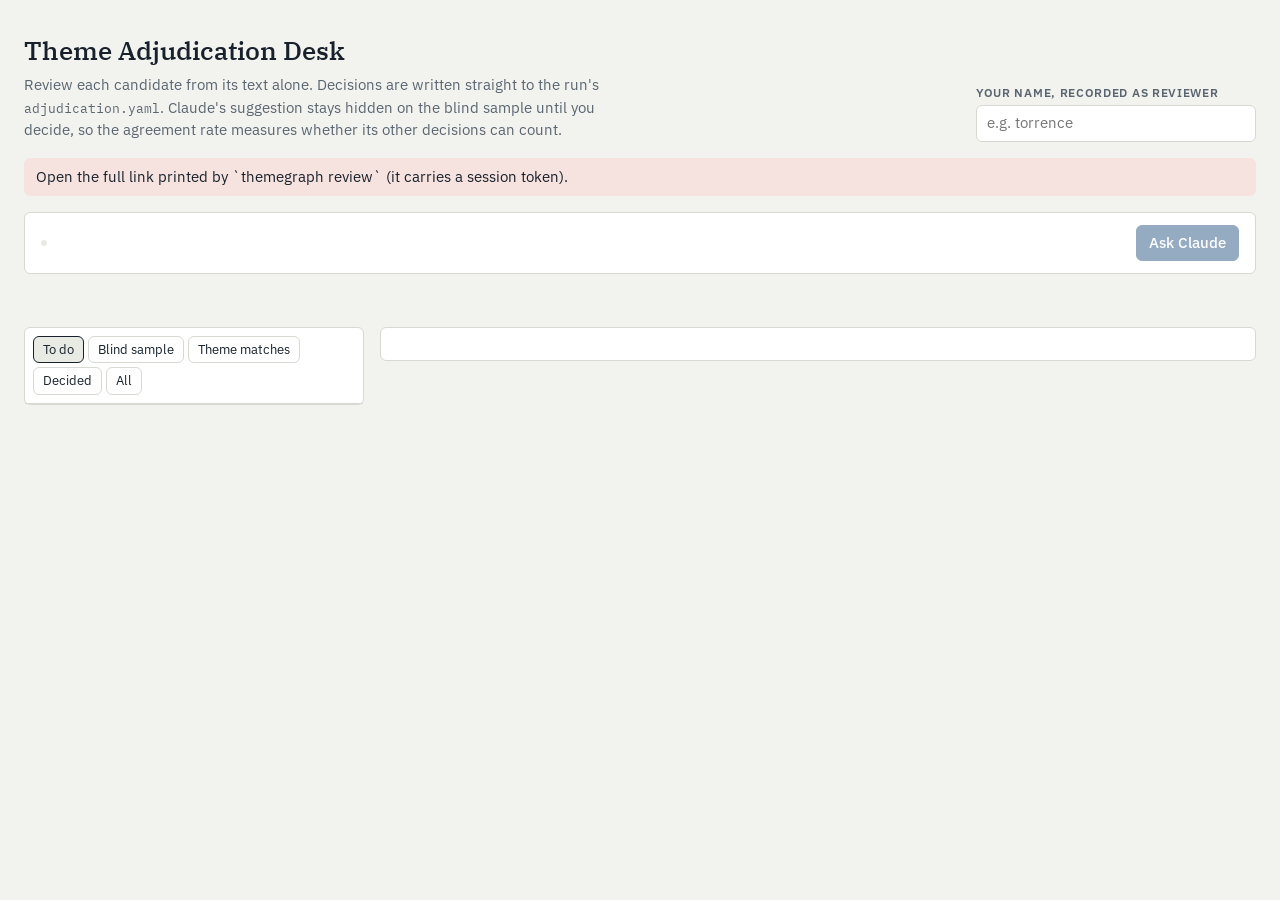
==== src/themegraph/review/desk.html @ d64e3982 "Local review page: themegraph review RUN_DIR ... Serves the adjudication review on 127.0.0.1 with a " ====
<!doctype html>
<html lang="en"><head><meta charset="utf-8">
<meta name="viewport" content="width=device-width,initial-scale=1">
<title>Theme Adjudication Desk</title>
<link rel="stylesheet" href="https://fonts.googleapis.com/css2?family=IBM+Plex+Mono:wght@400;500&family=IBM+Plex+Sans:wght@400;500;600&family=IBM+Plex+Serif:wght@500&display=swap">
<style>
/* Layout: one work bench. Run tabs and progress on top, candidate queue left, the open candidate right; stacks to one column on phones. */
:root {
  --bg: #f2f3ef; --panel: #ffffff; --sunk: #e8eae4; --ink: #18212b; --muted: #5a6570;
  --line: #d6dad2; --accent: #2c5a86; --accent-ink: #ffffff; --focus: #2c5a86;
  --ok: #2b7a4b; --bad: #b0402e; --warn: #9a640f; --real: #11696e; --noise: #69717c;
  --ok-bg: #e3f1e8; --bad-bg: #f6e3df; --warn-bg: #f5ead6; --real-bg: #dcefef; --noise-bg: #eceef0;
  --f-display: "IBM Plex Serif", Georgia, serif;
  --f-body: "IBM Plex Sans", system-ui, -apple-system, "Segoe UI", sans-serif;
  --f-mono: "IBM Plex Mono", ui-monospace, "SFMono-Regular", Menlo, monospace;
  --s1: 4px; --s2: 8px; --s3: 12px; --s4: 16px; --s5: 24px; --s6: 32px;
  --r: 6px;
}
@media (prefers-color-scheme: dark) { :root:not([data-theme="light"]) {
  --bg: #10151a; --panel: #172029; --sunk: #0d1216; --ink: #e5eaee; --muted: #98a4af;
  --line: #29343f; --accent: #82b2e0; --accent-ink: #0c1620; --focus: #82b2e0;
  --ok: #72c495; --bad: #ee8f7d; --warn: #e2b45c; --real: #62c8cd; --noise: #a3abb5;
  --ok-bg: #173226; --bad-bg: #3a1f1a; --warn-bg: #362a14; --real-bg: #12302f; --noise-bg: #222a33;
  color-scheme: dark; } }
:root[data-theme="dark"] {
  --bg: #10151a; --panel: #172029; --sunk: #0d1216; --ink: #e5eaee; --muted: #98a4af;
  --line: #29343f; --accent: #82b2e0; --accent-ink: #0c1620; --focus: #82b2e0;
  --ok: #72c495; --bad: #ee8f7d; --warn: #e2b45c; --real: #62c8cd; --noise: #a3abb5;
  --ok-bg: #173226; --bad-bg: #3a1f1a; --warn-bg: #362a14; --real-bg: #12302f; --noise-bg: #222a33;
  color-scheme: dark; }

* { box-sizing: border-box; }
body { background: var(--bg); color: var(--ink); font-family: var(--f-body); font-size: 15px; line-height: 1.5; }
.wrap { max-width: 1280px; margin: 0 auto; padding-block: var(--s5) var(--s6);
  padding-left: max(16px, env(safe-area-inset-left, 0px)); padding-right: max(16px, env(safe-area-inset-right, 0px));
  display: grid; gap: var(--s4); }
h1 { font-family: var(--f-display); font-weight: 500; font-size: 1.6rem; margin: 0; text-wrap: balance; }
h2 { font-size: 1.05rem; margin: 0; text-wrap: balance; }
.mono { font-family: var(--f-mono); font-size: 0.86em; }
.muted { color: var(--muted); }
.label { font-size: 0.72rem; letter-spacing: 0.06em; text-transform: uppercase; color: var(--muted); font-weight: 600; }
button, input, textarea, select { font: inherit; color: inherit; }
button { cursor: pointer; border: 1px solid var(--line); background: var(--panel); border-radius: var(--r); padding: 6px 12px; }
button:hover:not(:disabled) { border-color: var(--accent); }
button:disabled { opacity: 0.5; cursor: not-allowed; }
button.primary { background: var(--accent); color: var(--accent-ink); border-color: var(--accent); font-weight: 500; }
:focus-visible { outline: 2px solid var(--focus); outline-offset: 2px; }
input[type=text], textarea { background: var(--panel); border: 1px solid var(--line); border-radius: var(--r); padding: 6px 10px; width: 100%; }
textarea { min-height: 64px; resize: vertical; }

header.top { display: flex; flex-wrap: wrap; gap: var(--s3) var(--s5); align-items: end; justify-content: space-between; }
.intro { max-width: 68ch; margin: var(--s1) 0 0; color: var(--muted); }
.who { display: grid; gap: var(--s1); min-width: 0; width: min(280px, 100%); }

.bar { background: var(--panel); border: 1px solid var(--line); border-radius: var(--r); padding: var(--s3) var(--s4);
  display: flex; flex-wrap: wrap; gap: var(--s3) var(--s5); align-items: center; }
.tabs { display: flex; gap: var(--s1); background: var(--sunk); padding: 3px; border-radius: var(--r); }
.tabs button { border: 0; background: transparent; padding: 5px 14px; }
.tabs button[aria-selected="true"] { background: var(--panel); box-shadow: 0 0 0 1px var(--line); font-weight: 600; }
.stats { display: flex; flex-wrap: wrap; gap: var(--s4); font-variant-numeric: tabular-nums; }
.stat b { font-size: 1.05rem; display: block; line-height: 1.2; }
.actions { display: flex; flex-wrap: wrap; gap: var(--s2); margin-left: auto; }
.meter { height: 6px; background: var(--sunk); border-radius: 3px; overflow: hidden; width: 160px; display: flex; }
.meter i { display: block; height: 100%; }

.note { padding: var(--s2) var(--s3); border-radius: var(--r); background: var(--sunk); color: var(--ink); font-size: 0.92rem; }
.note.warn { background: var(--warn-bg); }
.note.bad { background: var(--bad-bg); }

.bench { display: grid; grid-template-columns: minmax(260px, 340px) minmax(0, 1fr); gap: var(--s4); align-items: start; }
@media (max-width: 820px) { .bench { grid-template-columns: minmax(0, 1fr); } }
.queue { background: var(--panel); border: 1px solid var(--line); border-radius: var(--r); min-width: 0; }
.queue .filters { display: flex; flex-wrap: wrap; gap: var(--s1); padding: var(--s2); border-bottom: 1px solid var(--line); }
.queue .filters button { padding: 3px 9px; font-size: 0.82rem; }
.queue .filters button[aria-pressed="true"] { background: var(--sunk); border-color: var(--ink); }
.queue ol { list-style: none; margin: 0; padding: 0; max-height: 70vh; overflow-y: auto; }
.queue li button { width: 100%; text-align: left; border: 0; border-bottom: 1px solid var(--line); border-radius: 0;
  background: transparent; padding: var(--s2) var(--s3); display: grid; gap: 2px; }
.queue li button[aria-current="true"] { background: var(--sunk); box-shadow: inset 3px 0 0 var(--accent); }
.qrow { display: flex; gap: var(--s2); align-items: baseline; justify-content: space-between; min-width: 0; }
.qkw { color: var(--muted); font-size: 0.82rem; overflow: hidden; text-overflow: ellipsis; white-space: nowrap; }

.chip { display: inline-block; font-size: 0.72rem; padding: 1px 7px; border-radius: 999px; font-weight: 600; white-space: nowrap;
  background: var(--noise-bg); color: var(--noise); }
.c-confirmed, .c-real_unlabelled_theme { background: var(--ok-bg); color: var(--ok); }
.c-rejected { background: var(--bad-bg); color: var(--bad); }
.c-noise { background: var(--noise-bg); color: var(--noise); }
.c-duplicate { background: var(--warn-bg); color: var(--warn); }
.c-real_unlabelled_theme { background: var(--real-bg); color: var(--real); }
.c-kind { background: transparent; border: 1px solid var(--line); color: var(--muted); }
.c-blind { background: var(--warn-bg); color: var(--warn); }

.card { background: var(--panel); border: 1px solid var(--line); border-radius: var(--r); padding: var(--s4); display: grid; gap: var(--s4); min-width: 0; }
.meta { display: flex; flex-wrap: wrap; gap: var(--s2) var(--s4); align-items: baseline; }
.kws { display: flex; flex-wrap: wrap; gap: var(--s1); }
.kws span { background: var(--sunk); border-radius: 4px; padding: 1px 7px; font-size: 0.86rem; }
.quotes { display: grid; gap: var(--s3); }
blockquote { margin: 0; padding: var(--s2) var(--s3); border-left: 3px solid var(--line); background: var(--bg); border-radius: 0 var(--r) var(--r) 0; max-width: 80ch; }
blockquote .src { display: block; font-family: var(--f-mono); font-size: 0.76rem; color: var(--muted); margin-bottom: 2px; overflow-wrap: anywhere; }
.ai { border: 1px dashed var(--line); border-radius: var(--r); padding: var(--s3); display: grid; gap: var(--s2); }
.ai.hidden-blind { background: var(--warn-bg); border-style: solid; border-color: transparent; }
.decide { display: flex; flex-wrap: wrap; gap: var(--s2); }
.decide button { min-width: 120px; }
.decide button[aria-pressed="true"] { background: var(--ink); color: var(--bg); border-color: var(--ink); }
.empty { padding: var(--s6) var(--s4); text-align: center; color: var(--muted); display: grid; gap: var(--s3); justify-items: center; }
.empty ol { text-align: left; max-width: 60ch; margin: 0; }
.confirmrow { display: flex; flex-wrap: wrap; gap: var(--s2); align-items: center; }
.sr { position: absolute; width: 1px; height: 1px; overflow: hidden; clip: rect(0 0 0 0); }
.toast { min-height: 1.4em; font-size: 0.9rem; color: var(--muted); }
@media (prefers-reduced-motion: no-preference) { .queue li button { transition: background 0.12s; } }
</style>
</head><body>
<div class="wrap">
  <header class="top">
    <div>
      <h1>Theme Adjudication Desk</h1>
      <p class="intro">Review each candidate from its text alone. Decisions are written straight to the
        run's <span class="mono">adjudication.yaml</span>. Claude's suggestion stays hidden on the blind
        sample until you decide, so the agreement rate measures whether its other decisions can count.</p>
    </div>
    <label class="who" for="reviewer"><span class="label">Your name, recorded as reviewer</span>
      <input id="reviewer" type="text" autocomplete="name" placeholder="e.g. torrence"></label>
  </header>
  <div id="status" class="note" hidden></div>
  <section class="bar" aria-label="Run">
    <div class="tabs" role="tablist" id="tabs"></div>
    <div class="stats" id="stats"></div>
    <div class="actions">
      <button id="runai" class="primary" disabled>Ask Claude</button>
      <button id="stop" hidden>Stop</button>
    </div>
  </section>
  <div id="bulk" class="note warn" hidden></div>
  <div class="toast" id="toast" role="status" aria-live="polite"></div>
  <section class="bench">
    <nav class="queue" aria-label="Candidates">
      <div class="filters" id="filters">
        <button data-f="todo" aria-pressed="true">To do</button>
        <button data-f="sample" aria-pressed="false">Blind sample</button>
        <button data-f="matched" aria-pressed="false">Theme matches</button>
        <button data-f="done" aria-pressed="false">Decided</button>
        <button data-f="all" aria-pressed="false">All</button>
      </div>
      <ol id="list"></ol>
    </nav>
    <article class="card" id="detail" aria-live="polite"></article>
  </section>
</div>
<script>
(() => {
  const DECISIONS = {
    matched_theme: ["confirmed", "rejected"],
    negative_control_match: ["confirmed", "rejected"],
    unmatched_candidate: ["real_unlabelled_theme", "noise", "duplicate"],
  };
  const WORDS = { confirmed: "Confirmed", rejected: "Rejected", real_unlabelled_theme: "Real theme",
    noise: "Noise", duplicate: "Duplicate", pending: "Pending" };
  const KIND = { matched_theme: "theme match", negative_control_match: "control match", unmatched_candidate: "unmatched" };
  const token = (location.hash.match(/t=([^&]+)/) || [])[1] || "";
  const S = { runs: [], run: null, data: {}, filter: "todo", sel: null, busy: false, stop: false, armed: false };
  const $ = (id) => document.getElementById(id);
  const esc = (s) => String(s ?? "").replace(/[&<>"]/g, (c) => ({ "&": "&amp;", "<": "&lt;", ">": "&gt;", '"': "&quot;" }[c]));
  const toast = (t) => { $("toast").textContent = t; };
  const status = (t, cls = "") => { const el = $("status"); el.hidden = !t; el.className = "note " + cls; el.textContent = t || ""; };
  try { $("reviewer").value = localStorage.getItem("reviewer") || ""; } catch (_) {}
  $("reviewer").addEventListener("change", () => { try { localStorage.setItem("reviewer", $("reviewer").value.trim()); } catch (_) {} render(); });
  const reviewer = () => $("reviewer").value.trim();

  async function api(path, body) {
    const r = await fetch(path, body ? { method: "POST", headers: { "Content-Type": "application/json", "X-Review-Token": token }, body: JSON.stringify(body) }
      : { headers: { "X-Review-Token": token } });
    const j = await r.json().catch(() => ({}));
    if (!r.ok) throw new Error(j.error || ("HTTP " + r.status));
    return j;
  }
  const cur = () => S.data[S.run];
  const entries = () => cur()?.entries || [];
  const blindHidden = (e) => e.in_sample && !e.blind_human_decision;

  function render() {
    $("tabs").innerHTML = S.runs.map((r) => `<button role="tab" data-run="${esc(r)}" aria-selected="${r === S.run}">${esc(r)}</button>`).join("");
    for (const b of $("filters").querySelectorAll("button")) b.setAttribute("aria-pressed", String(b.dataset.f === S.filter));
    const st = cur()?.stats;
    if (st) {
      const pct = (k) => st.n ? 100 * k / st.n : 0;
      $("stats").innerHTML = `
        <div class="stat"><span class="label">Decided</span><b>${st.decided_by_human + st.decided_by_ai} / ${st.n}</b>
          <div class="meter" aria-hidden="true"><i style="width:${pct(st.decided_by_human)}%;background:var(--accent)"></i><i style="width:${pct(st.decided_by_ai)}%;background:var(--real)"></i></div></div>
        <div class="stat"><span class="label">By you · by Claude</span><b>${st.decided_by_human} · ${st.decided_by_ai}</b></div>
        <div class="stat"><span class="label">Blind sample</span><b>${st.sample_done} / ${st.sample_n}</b></div>
        <div class="stat"><span class="label">Agreement</span><b>${st.paired ? `${st.agree} / ${st.paired} (${Math.round(100 * st.agree / st.paired)}%)` : "—"}</b></div>`;
      const avail = cur().suggestions_available;
      $("runai").disabled = S.busy || !avail || !st.need_ai;
      $("runai").textContent = !avail ? "Claude unavailable" : st.need_ai ? `Ask Claude about ${st.need_ai}` : "Claude has suggested all";
    }
    renderBulk(st); renderList(); renderDetail();
  }

  function renderBulk(st) {
    const el = $("bulk");
    if (!st || (!st.acceptable && !(st.sample_n && st.sample_done < st.sample_n))) { el.hidden = true; S.armed = false; return; }
    el.hidden = false;
    if (!st.acceptable) {
      el.innerHTML = `<strong>Accepting Claude's decisions is locked.</strong> Decide all ${st.sample_n} blind-sample entries first
        (${st.sample_done} done), and let Claude suggest for them. Their agreement rate decides whether Claude's other decisions count
        (80% on at least 20 entries).`;
      return;
    }
    const rate = st.paired ? Math.round(100 * st.agree / st.paired) : 0;
    el.innerHTML = `<div class="confirmrow"><span>On the blind sample you and Claude agreed on <strong>${st.agree} of ${st.paired} (${rate}%)</strong>.
      ${st.acceptable} unmatched candidates have a suggestion and no decision. Theme and control matches are never accepted in bulk.
      ${rate < 80 ? "<strong>Below the 80% bar: these would not count in the comparison.</strong>" : ""}</span>
      ${S.armed ? `<button id="bulkyes" class="primary">Record ${st.acceptable} as Claude's decisions</button><button id="bulkno">Cancel</button>`
        : `<button id="bulkgo">Accept Claude's remaining unmatched decisions…</button>`}</div>`;
    $("bulkgo")?.addEventListener("click", () => { S.armed = true; render(); });
    $("bulkno")?.addEventListener("click", () => { S.armed = false; render(); });
    $("bulkyes")?.addEventListener("click", async () => {
      S.armed = false; S.busy = true; render();
      try { const j = await api("/api/accept_ai", { run: S.run }); S.data[S.run] = j; toast(`Recorded ${j.accepted} decisions from Claude.`); }
      catch (e) { toast("Not recorded: " + e.message); }
      S.busy = false; render();
    });
  }

  function chipFor(e) {
    if (e.decision !== "pending") return `<span class="chip c-${e.decision}">${WORDS[e.decision]}${e.decided_by === "ai" ? " · Claude" : ""}</span>`;
    if (blindHidden(e)) return `<span class="chip c-blind">blind</span>`;
    if (e.ai_suggestion) return `<span class="chip c-kind">Claude: ${WORDS[e.ai_suggestion]}</span>`;
    return `<span class="chip">pending</span>`;
  }

  function renderList() {
    const es = entries().filter((e) => ({ todo: e.decision === "pending", sample: e.in_sample,
      matched: e.kind !== "unmatched_candidate", done: e.decision !== "pending", all: true }[S.filter]));
    if (!es.some((e) => e.id === S.sel)) S.sel = es[0]?.id ?? null;
    $("list").innerHTML = es.length ? es.map((e) => `<li><button data-id="${esc(e.id)}" aria-current="${e.id === S.sel}">
        <span class="qrow"><span class="mono">${esc(e.candidate_id)}</span>${chipFor(e)}</span>
        <span class="qrow"><span class="muted mono">${esc(e.first_flag || "")}</span><span class="chip c-kind">${KIND[e.kind]}${e.theme ? ": " + esc(e.theme) : ""}</span></span>
        <span class="qkw">${esc(e.keywords.slice(0, 6).join(", "))}</span></button></li>`).join("")
      : `<li class="empty">Nothing in this view.</li>`;
  }

  function renderDetail() {
    const d = $("detail");
    const e = entries().find((x) => x.id === S.sel);
    if (!e) { d.innerHTML = `<div class="empty"><h2>${cur() ? "Nothing to review in this view" : "Loading…"}</h2></div>`; return; }
    const hidden = blindHidden(e);
    d.innerHTML = `
      <div class="meta"><h2 class="mono">${esc(e.candidate_id)}</h2><span class="chip c-kind">${KIND[e.kind]}</span>
        ${e.in_sample ? `<span class="chip c-blind">blind sample</span>` : ""}
        <span class="muted">First flag <span class="mono">${esc(e.first_flag || "?")}</span></span></div>
      ${e.theme ? `<p><span class="label">Question</span><br>Is this candidate really the labelled theme <strong class="mono">${esc(e.theme)}</strong>,
        not just the same companies? ${e.kind === "negative_control_match" ? "This label is a negative control: confirming it counts as a false alarm." : ""}</p>`
        : `<p><span class="label">Question</span><br>Is this one coherent business subject (real theme), boilerplate or a mix (noise), or the same subject as an earlier candidate (duplicate)?</p>`}
      <div><span class="label">Issuers</span><div class="mono">${esc(e.issuers.join(", ") || "—")}</div></div>
      <div><span class="label">Keywords as of the flag</span><div class="kws">${e.keywords.map((k) => `<span>${esc(k)}</span>`).join("") || "—"}</div></div>
      <div class="quotes"><span class="label">Quoted passages</span>${e.quotes.map((q) => `<blockquote><span class="src">${esc(q.symbol)} · ${esc(q.date)} · ${esc(q.passage_id)}</span>${esc(q.text)}</blockquote>`).join("") || `<span class="muted">No quotes.</span>`}</div>
      <div class="ai ${hidden ? "hidden-blind" : ""}"><span class="label">Claude's suggestion</span>
        ${hidden ? `<span>Hidden until you decide: this entry is in the blind sample.</span>`
          : e.ai_suggestion ? `<span><span class="chip c-${e.ai_suggestion}">${WORDS[e.ai_suggestion]}</span></span><span>${esc(e.ai_reason)}</span>
              <span class="muted mono">${esc(e.ai_model)} · ${esc(e.ai_prompt_version)}</span>`
          : `<span class="muted">None yet. Use “Ask Claude” above.</span>`}</div>
      <div><span class="label">Your decision</span><div class="decide">
        ${DECISIONS[e.kind].map((o) => `<button data-d="${o}" aria-pressed="${e.decision === o}">${WORDS[o]}</button>`).join("")}
        ${e.decision !== "pending" ? `<button data-d="pending">Clear</button>` : ""}</div></div>
      <label for="notes"><span class="label">Notes (optional; for a duplicate, name the earlier candidate)</span>
        <textarea id="notes">${esc(e.notes)}</textarea></label>
      ${e.decision !== "pending" ? `<p class="muted">Recorded ${e.decided_by === "ai" ? "from Claude's suggestion" : "by " + esc(e.reviewer)} on ${esc(e.reviewed_on)}.</p>` : ""}
      ${!reviewer() ? `<p class="note warn">Enter your name at the top before deciding.</p>` : ""}`;
    d.querySelectorAll(".decide button").forEach((b) => b.addEventListener("click", () => decide(e, b.dataset.d)));
  }

  async function decide(e, decision) {
    if (!reviewer() && decision !== "pending") { toast("Enter your name first."); $("reviewer").focus(); return; }
    try {
      S.data[S.run] = await api("/api/decide", { run: S.run, id: e.id, decision, reviewer: reviewer(), notes: $("notes")?.value.trim() || "" });
      toast(decision === "pending" ? "Cleared." : `Recorded: ${WORDS[decision]}.`);
      const next = entries().find((x) => x.decision === "pending" && x.id !== e.id && (S.filter !== "sample" || x.in_sample));
      if (next && S.filter !== "done" && S.filter !== "all") S.sel = next.id;
    } catch (err) { toast("Not saved: " + err.message); }
    render();
  }

  async function runAI() {
    S.busy = true; S.stop = false; $("stop").hidden = false; render();
    try {
      while (!S.stop) {
        toast(`Claude is reading… ${cur().stats.need_ai} left`);
        const j = await api("/api/suggest", { run: S.run });
        S.data[S.run] = j; render();
        if (!j.remaining || !j.done) { toast(j.missing ? `${j.missing} entries got no usable answer; ask again.` : "Claude has suggested a decision for every entry."); break; }
      }
      if (S.stop) toast("Stopped.");
    } catch (e) { toast("Claude could not answer: " + e.message); }
    S.busy = false; $("stop").hidden = true; render();
  }

  $("tabs").addEventListener("click", async (ev) => { const b = ev.target.closest("button[data-run]"); if (b) { S.run = b.dataset.run; S.sel = null; S.armed = false; await load(); } });
  $("filters").addEventListener("click", (ev) => { const b = ev.target.closest("button[data-f]"); if (b) { S.filter = b.dataset.f; S.sel = null; render(); } });
  $("list").addEventListener("click", (ev) => { const b = ev.target.closest("button[data-id]"); if (b) { S.sel = b.dataset.id; render(); } });
  $("runai").addEventListener("click", runAI);
  $("stop").addEventListener("click", () => { S.stop = true; toast("Stopping after this batch…"); });

  async function load() {
    try { S.data[S.run] = await api("/api/run/" + encodeURIComponent(S.run)); status(""); }
    catch (e) { status("Could not read the run: " + e.message, "bad"); }
    render();
  }
  (async () => {
    if (!token) { status("Open the full link printed by `themegraph review` (it carries a session token).", "bad"); return; }
    try { S.runs = (await api("/api/runs")).runs; S.run = S.runs[0]; await load(); }
    catch (e) { status("Could not reach the review server: " + e.message, "bad"); }
  })();
})();
</script>
</body></html>
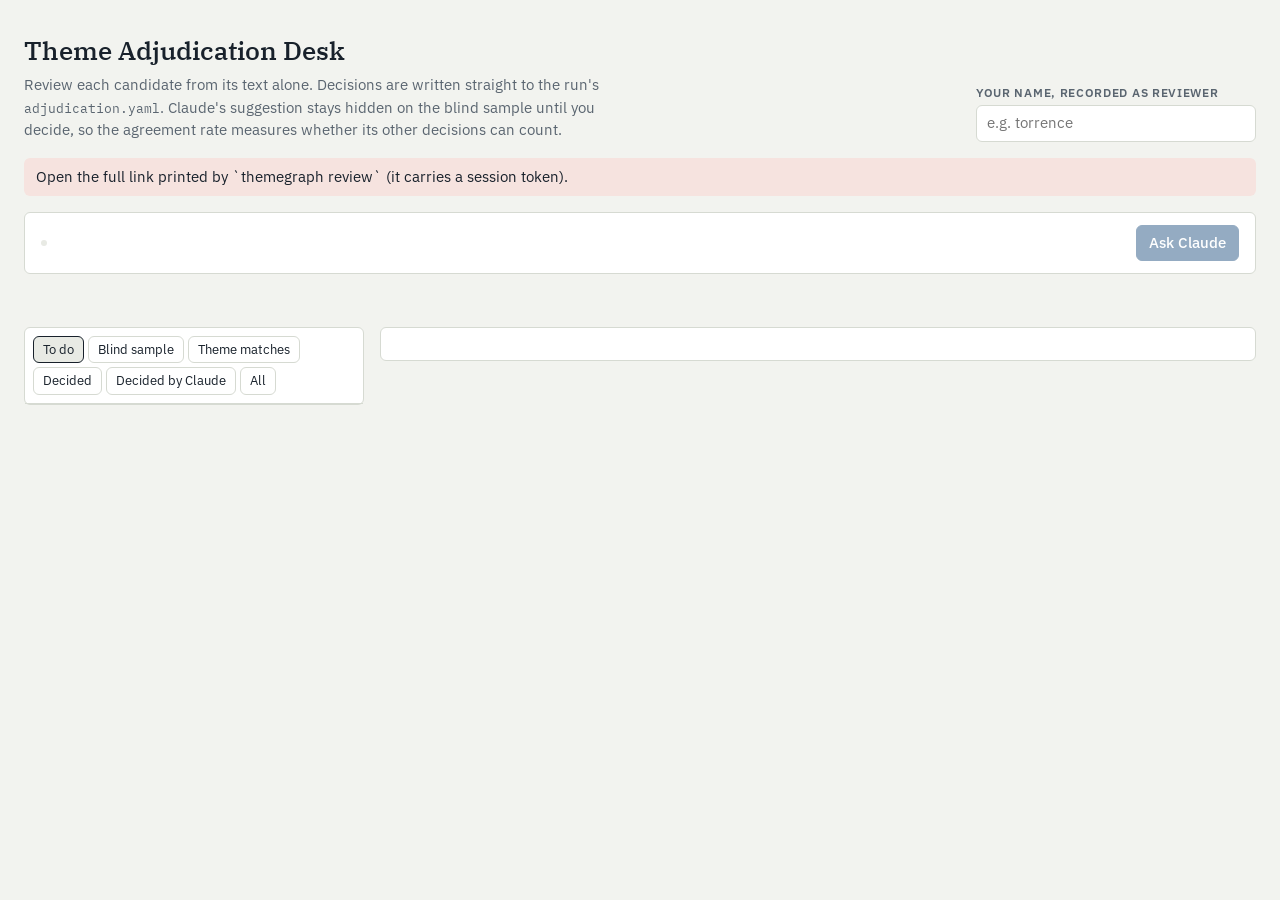
==== commit b8ab8a58: "Interim comparison record, question-share diagnostic, review filter for Claude's decisions - docs: r" ====
--- a/src/themegraph/review/desk.html
+++ b/src/themegraph/review/desk.html
@@ -139,6 +139,7 @@
         <button data-f="sample" aria-pressed="false">Blind sample</button>
         <button data-f="matched" aria-pressed="false">Theme matches</button>
         <button data-f="done" aria-pressed="false">Decided</button>
+        <button data-f="byai" aria-pressed="false">Decided by Claude</button>
         <button data-f="all" aria-pressed="false">All</button>
       </div>
       <ol id="list"></ol>
@@ -231,7 +232,8 @@
 
   function renderList() {
     const es = entries().filter((e) => ({ todo: e.decision === "pending", sample: e.in_sample,
-      matched: e.kind !== "unmatched_candidate", done: e.decision !== "pending", all: true }[S.filter]));
+      matched: e.kind !== "unmatched_candidate", done: e.decision !== "pending",
+      byai: e.decided_by === "ai", all: true }[S.filter]));
     if (!es.some((e) => e.id === S.sel)) S.sel = es[0]?.id ?? null;
     $("list").innerHTML = es.length ? es.map((e) => `<li><button data-id="${esc(e.id)}" aria-current="${e.id === S.sel}">
         <span class="qrow"><span class="mono">${esc(e.candidate_id)}</span>${chipFor(e)}</span>
@@ -276,7 +278,9 @@
       S.data[S.run] = await api("/api/decide", { run: S.run, id: e.id, decision, reviewer: reviewer(), notes: $("notes")?.value.trim() || "" });
       toast(decision === "pending" ? "Cleared." : `Recorded: ${WORDS[decision]}.`);
       const next = entries().find((x) => x.decision === "pending" && x.id !== e.id && (S.filter !== "sample" || x.in_sample));
-      if (next && S.filter !== "done" && S.filter !== "all") S.sel = next.id;
+      const nextAi = entries().find((x) => x.decided_by === "ai" && x.id !== e.id);
+      if (S.filter === "byai" && nextAi) S.sel = nextAi.id;
+      else if (next && !["done", "all", "byai"].includes(S.filter)) S.sel = next.id;
     } catch (err) { toast("Not saved: " + err.message); }
     render();
   }
